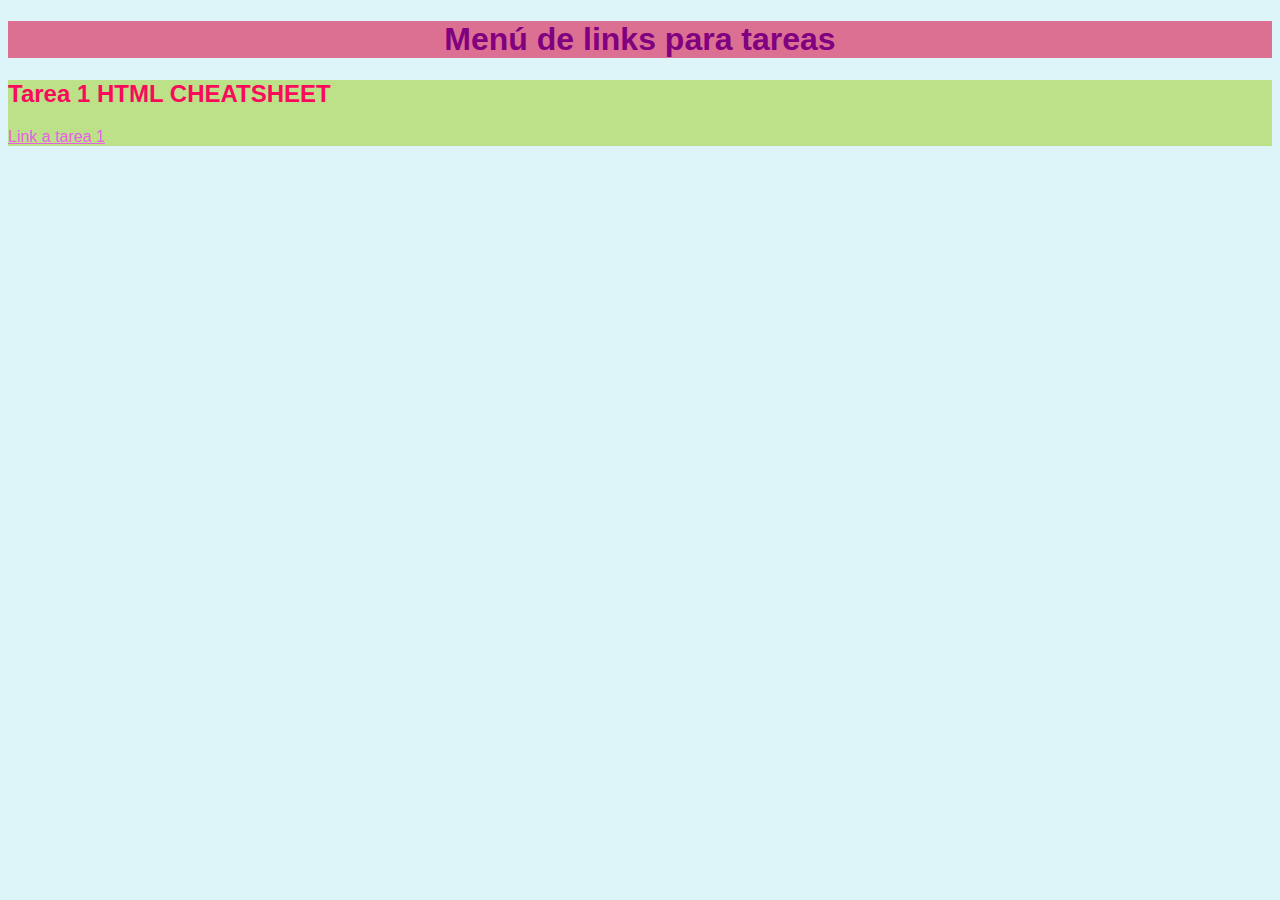
==== index.html @ 71f2d654 "commit2" ====
<!DOCTYPE html>
<html lang="en">
<head>
    <meta charset="UTF-8">
    <meta http-equiv="X-UA-Compatible" content="IE=edge">
    <meta name="viewport" content="width=device-width, initial-scale=1.0">
    <title>Document</title>
</head>
<style>body{font-family:'Lucida Sans', 'Lucida Sans Regular', 'Lucida Grande', 'Lucida Sans Unicode', Geneva, Verdana, sans-serif; background-color: rgb(221, 244, 249);}
h1{color: purple; text-align: center; background-color: palevioletred;}
h2{color:rgb(250, 10, 90);}
a{color: rgb(231, 95, 231);}
.tarea1{background-color: rgb(189, 225, 136);}
</style>
<body>
    <h1>Menú de links para tareas</h2>
        <section class="tarea1">
            <h2>Tarea 1 HTML CHEATSHEET</h3>
                <a href="cheatsheet.html">Link a tarea 1</a>
        </section>
    
</body>
</html>
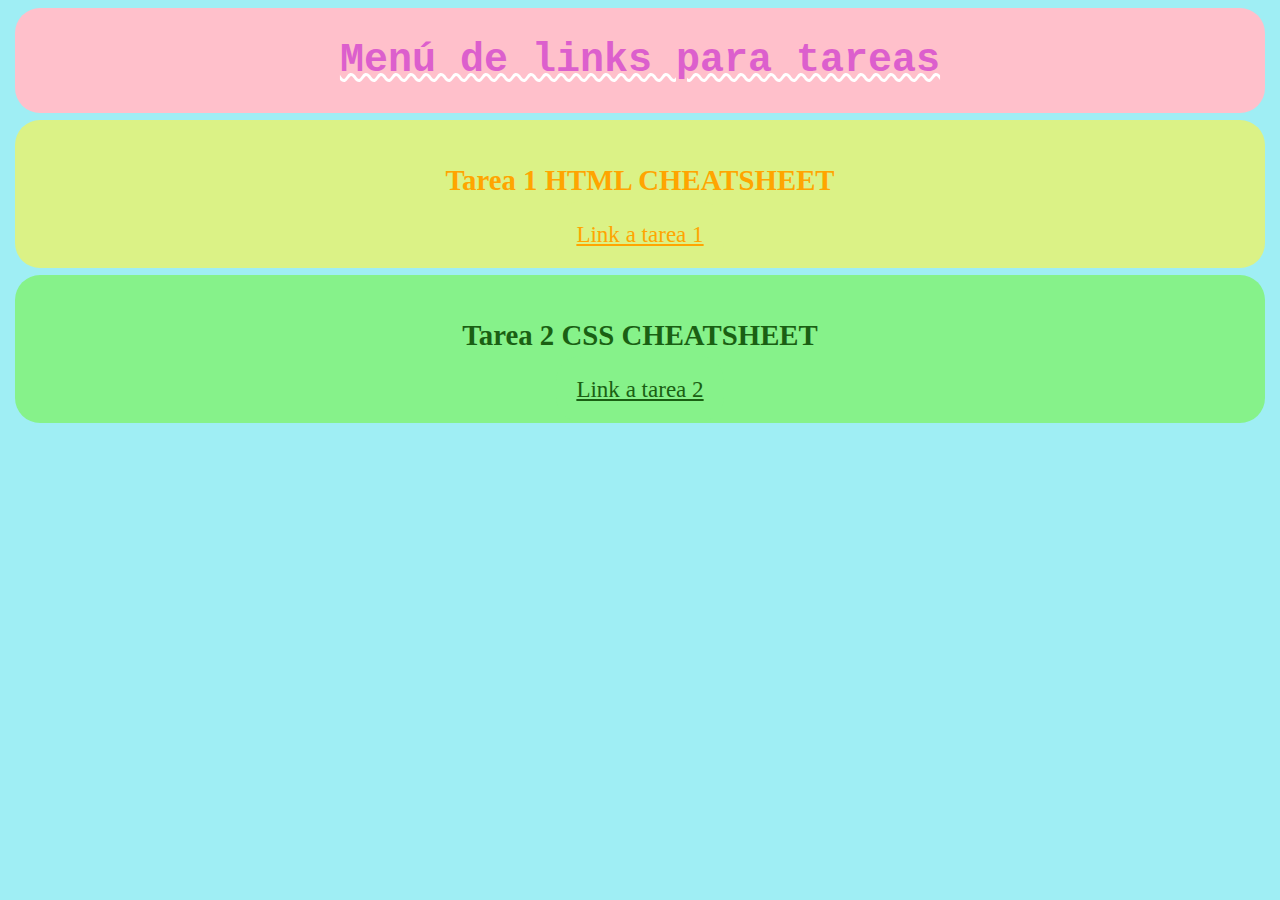
==== commit cd111f38: "ultimos" ====
--- a/index.html
+++ b/index.html
@@ -5,18 +5,19 @@
     <meta http-equiv="X-UA-Compatible" content="IE=edge">
     <meta name="viewport" content="width=device-width, initial-scale=1.0">
     <title>Document</title>
+    <link rel="stylesheet" href="./index.css">
 </head>
-<style>body{font-family:'Lucida Sans', 'Lucida Sans Regular', 'Lucida Grande', 'Lucida Sans Unicode', Geneva, Verdana, sans-serif; background-color: rgb(221, 244, 249);}
-h1{color: purple; text-align: center; background-color: palevioletred;}
-h2{color:rgb(250, 10, 90);}
-a{color: rgb(231, 95, 231);}
-.tarea1{background-color: rgb(189, 225, 136);}
-</style>
+
 <body>
     <h1>Menú de links para tareas</h2>
         <section class="tarea1">
             <h2>Tarea 1 HTML CHEATSHEET</h3>
-                <a href="cheatsheet.html">Link a tarea 1</a>
+                <a class="tarea1" href="cheatsheet.html">Link a tarea 1</a>
+        </section>
+
+        <section class="tarea2">
+            <h2>Tarea 2 CSS CHEATSHEET</h3>
+                <a class="tarea2" href="css_cheatsheet.html">Link a tarea 2</a>
         </section>
     
 </body>
--- a/index.css
+++ b/index.css
@@ -0,0 +1,37 @@
+
+body,html{
+    background-color: rgb(159, 238, 244);
+}
+
+h1{
+    font-family: 'Courier New', Courier, monospace;
+    text-align: center;
+    margin: 7px;
+    padding: 30px;
+    text-decoration: underline wavy 3px white;
+    border-radius: 25px;
+    color: rgb(220, 95, 205);
+    font-size: 40px;
+    background-color: pink;
+}
+
+
+.tarea1{
+    background-color: rgb(219, 242, 134);
+    margin: 7px;
+    padding: 20px;
+    border-radius: 25px;
+    text-align: center;
+    color: orange;
+    font-size: larger;
+}
+
+.tarea2{
+    background-color: rgb(134, 242, 138);
+    margin: 7px;
+    padding: 20px;
+    border-radius: 25px;
+    text-align: center;
+    color: rgb(26, 96, 19);
+    font-size: larger;
+}
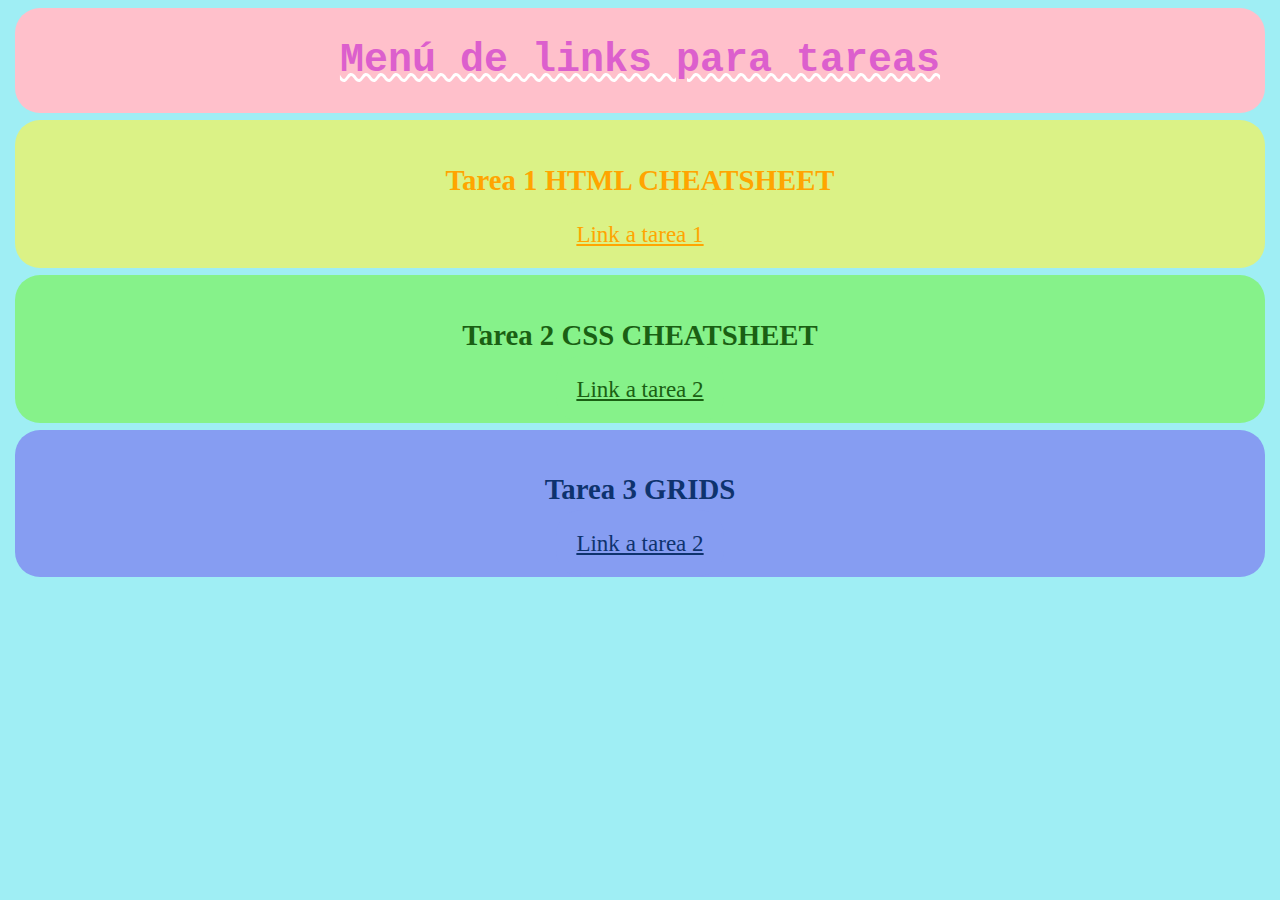
==== commit b43c30a1: "agregartareagrid" ====
--- a/index.html
+++ b/index.html
@@ -12,12 +12,17 @@
     <h1>Menú de links para tareas</h2>
         <section class="tarea1">
             <h2>Tarea 1 HTML CHEATSHEET</h3>
-                <a class="tarea1" href="cheatsheet.html">Link a tarea 1</a>
+                <a class="tarea1" href="./html/cheatsheet.html">Link a tarea 1</a>
         </section>
 
         <section class="tarea2">
             <h2>Tarea 2 CSS CHEATSHEET</h3>
-                <a class="tarea2" href="css_cheatsheet.html">Link a tarea 2</a>
+                <a class="tarea2" href="./html/css_cheatsheet.html">Link a tarea 2</a>
+        </section>
+
+        <section class="tarea3">
+            <h2>Tarea 3 GRIDS</h3>
+                <a class="tarea3" href="./html/actividad_grid1.html">Link a tarea 2</a>
         </section>
     
 </body>
--- a/index.css
+++ b/index.css
@@ -35,3 +35,13 @@
     color: rgb(26, 96, 19);
     font-size: larger;
 }
+
+.tarea3{
+    background-color: rgb(134, 157, 242);
+    margin: 7px;
+    padding: 20px;
+    border-radius: 25px;
+    text-align: center;
+    color: rgb(14, 51, 110);
+    font-size: larger;
+}
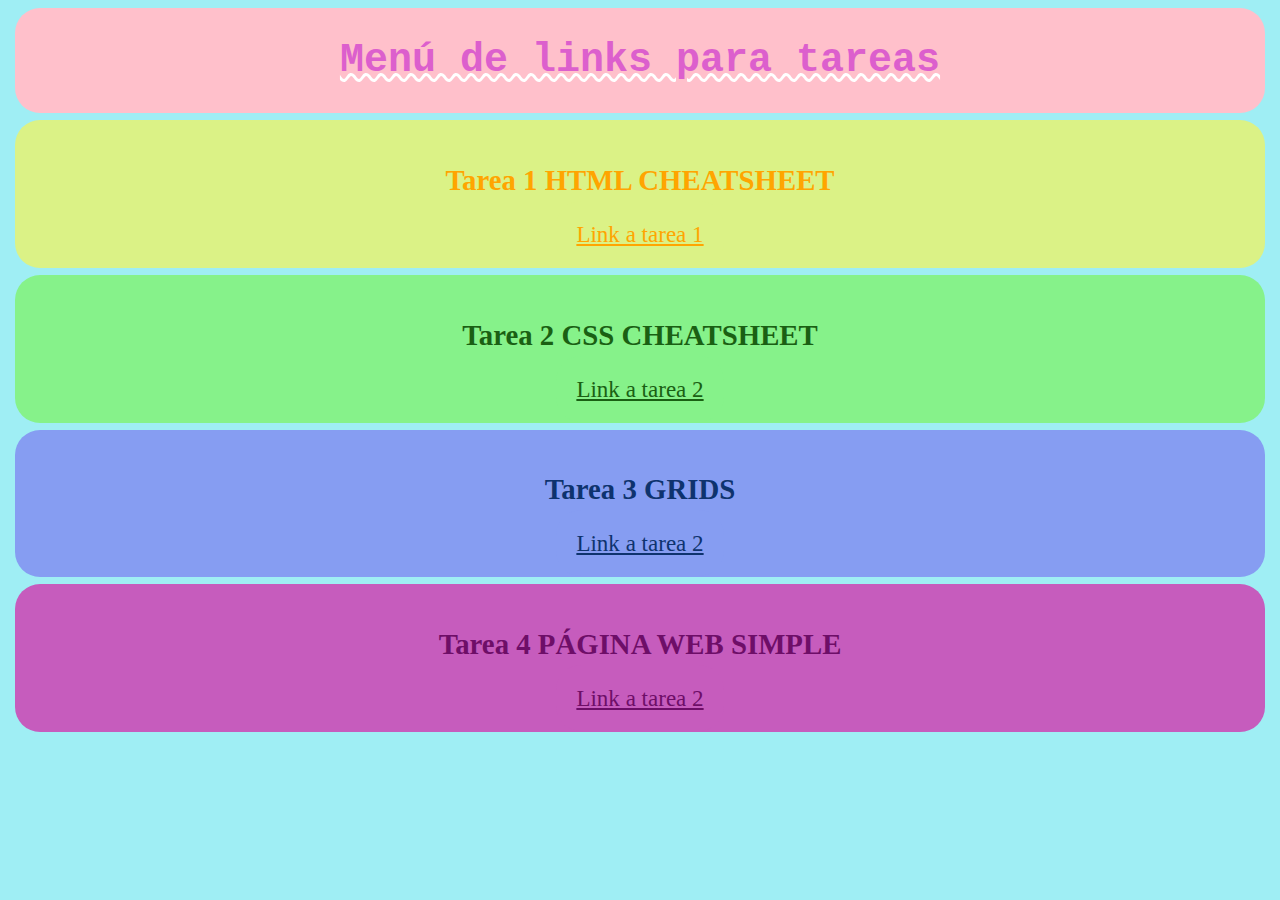
==== commit 2b85ae39: "subir tarea 4" ====
--- a/index.html
+++ b/index.html
@@ -24,6 +24,11 @@
             <h2>Tarea 3 GRIDS</h3>
                 <a class="tarea3" href="./html/actividad_grid1.html">Link a tarea 2</a>
         </section>
+
+        <section class="tarea4">
+            <h2>Tarea 4 PÁGINA WEB SIMPLE</h3>
+                <a class="tarea4" href="./html/pagina_simple.html">Link a tarea 2</a>
+        </section>
     
 </body>
 </html>
--- a/index.css
+++ b/index.css
@@ -45,3 +45,12 @@
     color: rgb(14, 51, 110);
     font-size: larger;
 }
+.tarea4{
+    background-color: rgb(198, 92, 189);
+    margin: 7px;
+    padding: 20px;
+    border-radius: 25px;
+    text-align: center;
+    color: rgb(110, 14, 104);
+    font-size: larger;
+}
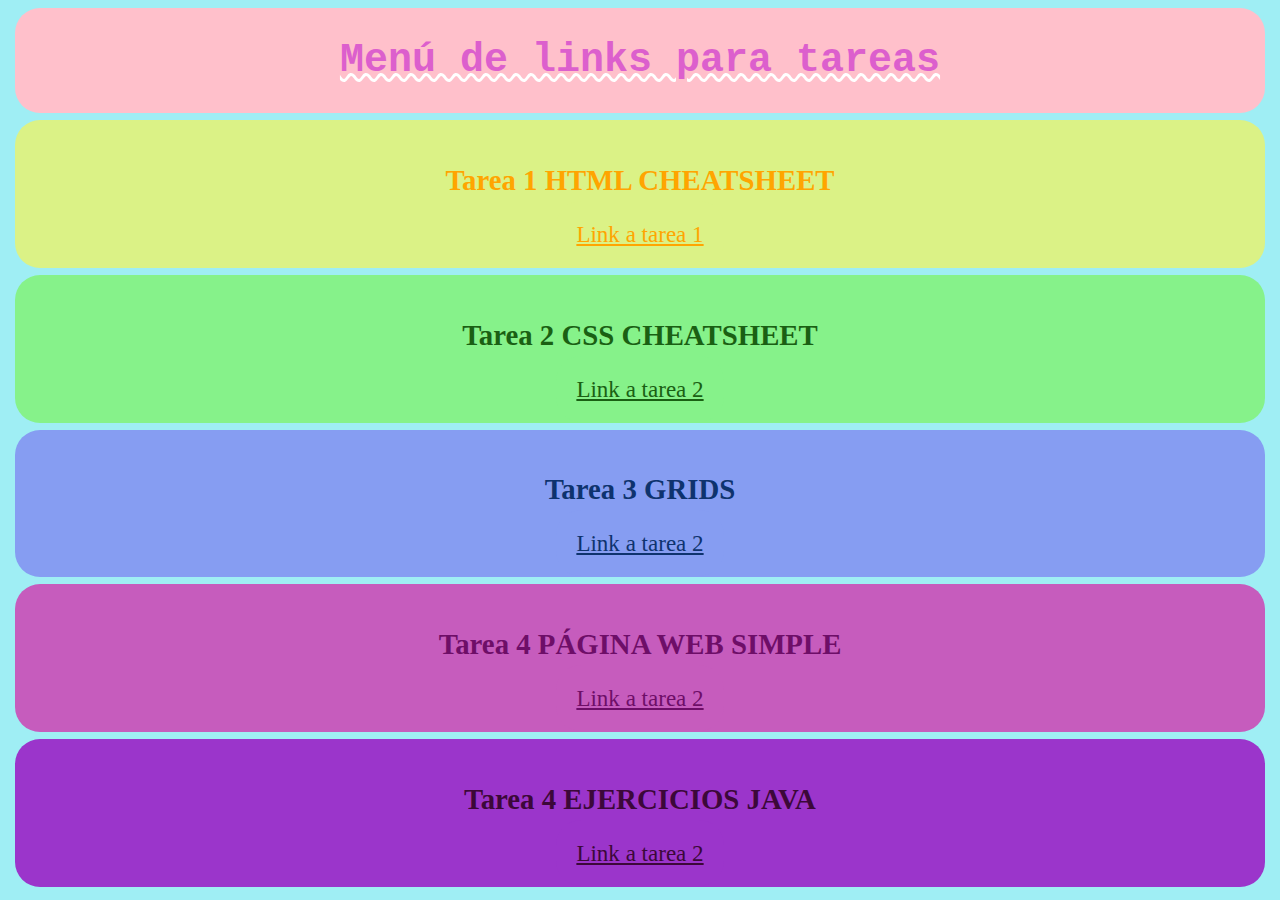
==== commit 82db9993: "subirtarea 5" ====
--- a/index.html
+++ b/index.html
@@ -29,6 +29,11 @@
             <h2>Tarea 4 PÁGINA WEB SIMPLE</h3>
                 <a class="tarea4" href="./html/pagina_simple.html">Link a tarea 2</a>
         </section>
+
+        <section class="tarea5">
+            <h2>Tarea 4 EJERCICIOS JAVA</h3>
+                <a class="tarea5" href="./html/ActividadJava1.html">Link a tarea 2</a>
+        </section>
     
 </body>
 </html>
--- a/index.css
+++ b/index.css
@@ -54,3 +54,13 @@
     color: rgb(110, 14, 104);
     font-size: larger;
 }
+
+.tarea5{
+    background-color: rgb(155, 53, 203);
+    margin: 7px;
+    padding: 20px;
+    border-radius: 25px;
+    text-align: center;
+    color: rgb(60, 8, 57);
+    font-size: larger;
+}
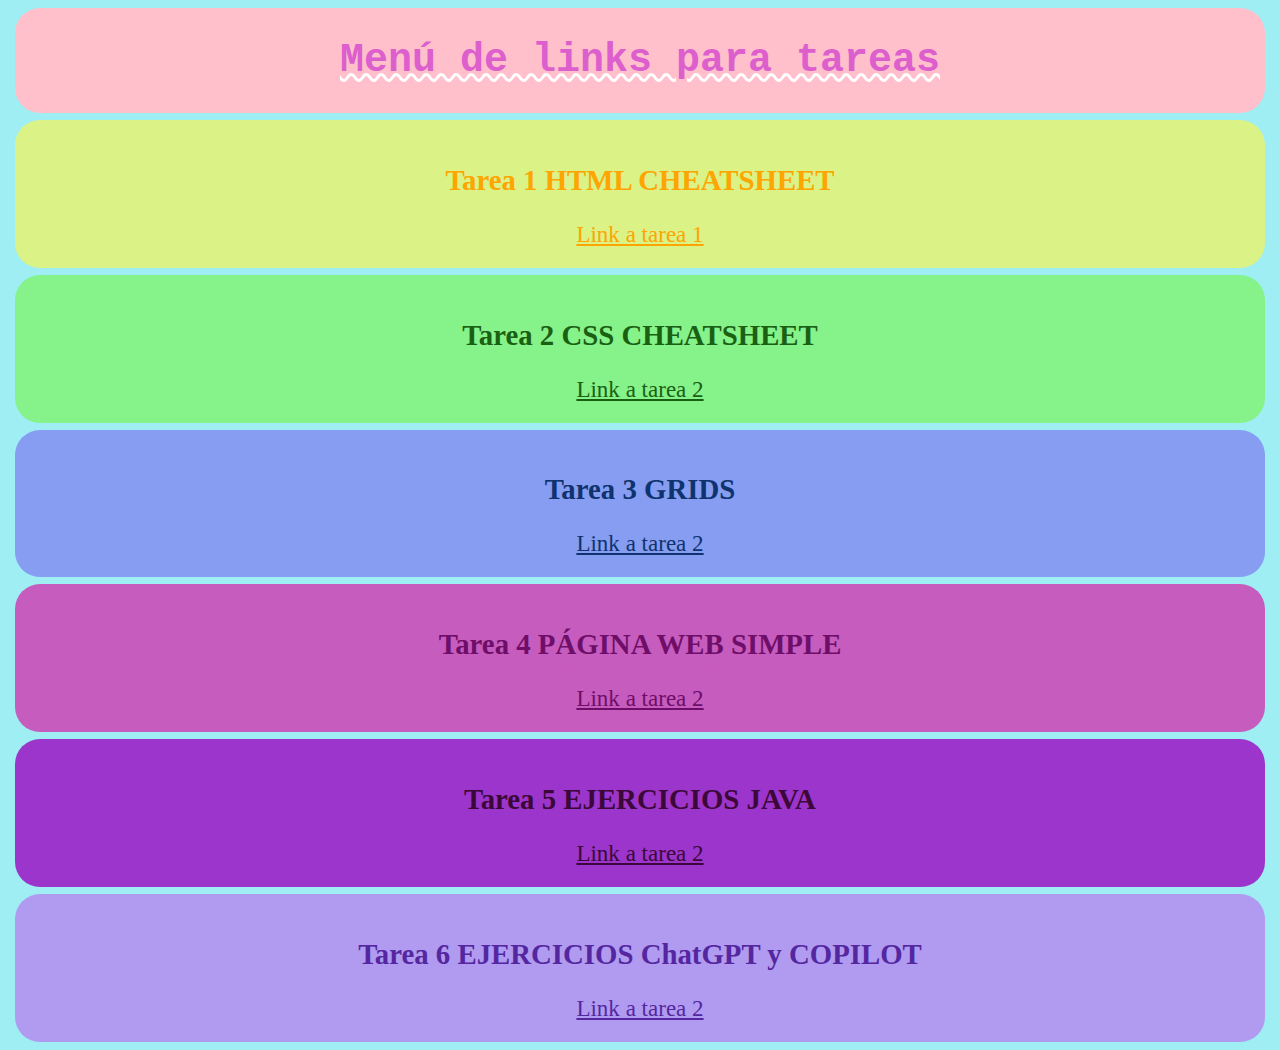
==== commit a6296a77: "agregarindex" ====
--- a/index.html
+++ b/index.html
@@ -31,8 +31,13 @@
         </section>
 
         <section class="tarea5">
-            <h2>Tarea 4 EJERCICIOS JAVA</h3>
+            <h2>Tarea 5 EJERCICIOS JAVA</h3>
                 <a class="tarea5" href="./html/ActividadJava1.html">Link a tarea 2</a>
+        </section>
+
+        <section class="tarea6">
+            <h2>Tarea 6 EJERCICIOS ChatGPT y COPILOT</h3>
+                <a class="tarea6" href="./html/ChatGPT_copilot.html">Link a tarea 2</a>
         </section>
     
 </body>
--- a/index.css
+++ b/index.css
@@ -64,3 +64,12 @@
     color: rgb(60, 8, 57);
     font-size: larger;
 }
+.tarea6{
+    background-color: rgb(176, 155, 240);
+    margin: 7px;
+    padding: 20px;
+    border-radius: 25px;
+    text-align: center;
+    color: rgb(84, 39, 161);
+    font-size: larger;
+}
